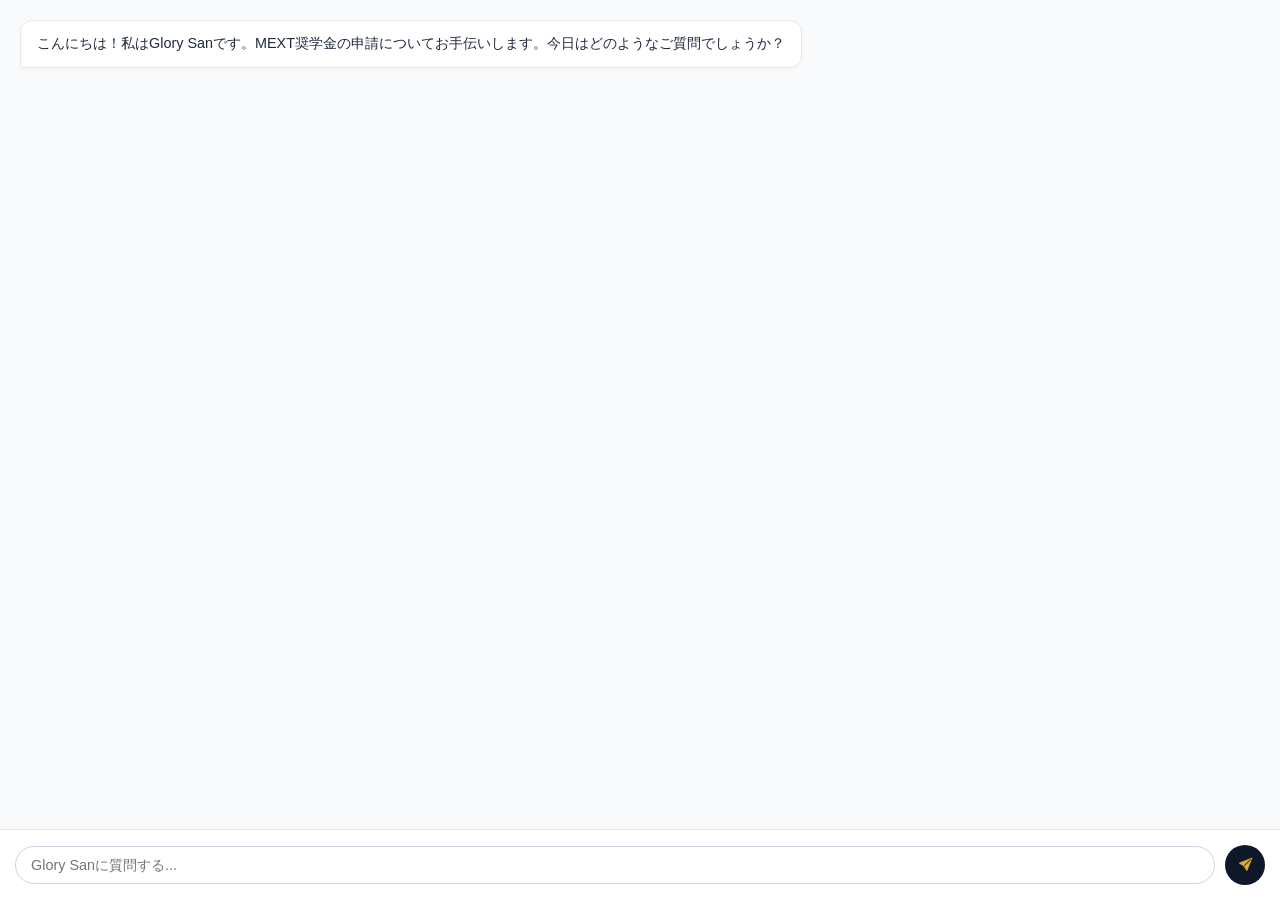
==== chatbot-jp.html @ 20eee343 "Adding the Japanese Version of LLMs" ====
<!DOCTYPE html>
<html lang="ja">
<head>
    <meta charset="UTF-8">
    <meta name="viewport" content="width=device-width, initial-scale=1.0">
    <title>Glory San AI Chat (Japanese)</title>
    <link rel="stylesheet" href="https://cdn.jsdelivr.net/npm/bootstrap-icons@1.11.1/font/bootstrap-icons.css">
    <style>
        /* Modern Chat UI to match Main Theme */
        html, body {
            margin: 0; padding: 0;
            height: 100%;
            overflow: hidden; 
        }
        body { 
            font-family: 'Noto Sans Myanmar', sans-serif; 
            background-color: #f8fafc; color: #1e293b; 
            display: flex; flex-direction: column; 
        }
        #chat-window { 
            flex-grow: 1; overflow-y: auto; padding: 20px; 
            display: flex; flex-direction: column; gap: 15px; 
            scroll-behavior: smooth;
        }
        
        .msg-bubble { 
            max-width: 85%; padding: 12px 16px; 
            border-radius: 12px; font-size: 0.9rem; line-height: 1.5; 
        }
        .bot-msg { 
            background-color: #ffffff; color: #1e293b; 
            align-self: flex-start; border: 1px solid #e2e8f0; 
            border-bottom-left-radius: 2px; box-shadow: 0 2px 5px rgba(0,0,0,0.02); 
        }
        .user-msg { 
            background-color: #0f172a; color: #d4af37; 
            align-self: flex-end; border-bottom-right-radius: 2px; 
            box-shadow: 0 2px 5px rgba(0,0,0,0.05); 
        }
        
        .input-area { 
            display: flex; padding: 15px; background: #ffffff; 
            border-top: 1px solid #e2e8f0; align-items: center;
        }
        input { 
            flex-grow: 1; border: 1px solid #cbd5e1; border-radius: 20px; 
            padding: 10px 15px; outline: none; font-size: 0.9rem; 
            background-color: transparent;
        }
        input:focus { border-color: #d4af37; }
        button { 
            background: #0f172a; color: #d4af37; border: none; 
            width: 40px; height: 40px; border-radius: 50%; 
            margin-left: 10px; cursor: pointer; transition: 0.2s; 
            display: flex; align-items: center; justify-content: center; 
        }
        button:hover { background: #d4af37; color: #0f172a; transform: scale(1.05); }
        
        .typing-indicator { 
            font-size: 0.8rem; color: #64748b; font-style: italic; 
            padding: 0 20px 10px; display: none; 
        }

        @media (prefers-color-scheme: dark) {
            body { background-color: #151e2e; color: #e2e8f0; }
            .bot-msg { background-color: #1e293b; color: #f8fafc; border-color: #334155; }
            .input-area { background: #0b0f19; border-color: #334155; }
            input { color: #f8fafc; border-color: #475569; }
        }
        
        ::-webkit-scrollbar { width: 6px; }
        ::-webkit-scrollbar-track { background: transparent; }
        ::-webkit-scrollbar-thumb { background: #cbd5e1; border-radius: 3px; }
        @media (prefers-color-scheme: dark) { ::-webkit-scrollbar-thumb { background: #475569; } }
    </style>
</head>
<body>

    <div id="chat-window">
        <div class="msg-bubble bot-msg">こんにちは！私はGlory Sanです。MEXT奨学金の申請についてお手伝いします。今日はどのようなご質問でしょうか？</div>
    </div>
    
    <div id="typing" class="typing-indicator">Glory Sanが入力中...</div>
    
    <div class="input-area">
        <input type="text" id="user-input" placeholder="Glory Sanに質問する..." autocomplete="off" onkeypress="handleEnter(event)">
        <button onclick="executeCommand()"><i class="bi bi-send-fill"></i></button>
    </div>

    <script>
        const WORKER_URL = "https://mext-proxy.yannaingkyawtint.workers.dev";
        const MODELS = [
            "liquid/lfm-2.5-2.6b:free",
            "poolside/laguna-s-2.1:free",
            "nvidia/nemotron-3-ultra-550b-a55b:free",
            "google/gemma-4-26b-a4b-it:free"
        ];

        let chatHistory = [];

        // 🌟 ဂျပန်လို ပြောင်းလဲထားသော System Prompt နှင့် Knowledge Base
        const systemPrompt = `あなたは「Glory San」という、知識豊富でフレンドリーな先輩エンジニアリング学生です。
あなたの唯一の目的は、MEXT（文部科学省）奨学金、日本の大学、および応募プロセスについてユーザーを案内することです。

厳格なルール：
1. 必ず【日本語】で回答してください。
2. 回答は簡潔かつ直接的にし、最大2〜3文に収めてください。
3. MEXT、日本、または奨学金に全く関係のない質問をされた場合は、必ず次のように丁寧に断ってください：「私はGlory Sanです。MEXT奨学金や日本への留学に関する質問にのみお答えしています。奨学金の申請について何かお手伝いできることはありますか？」
4. 太字やフォーマットのためにアスタリスク（*）を絶対に使用しないでください。常に自然な人間の言葉で回答してください。

ナレッジベース（以下の情報を基に回答してください）：
- 研究計画書が鍵です。計画書は非常に具体的でなければなりません。明確な課題、使用する具体的な技術的手法、6ヶ月ごとのフェーズに分けた現実的な2年間のタイムライン、そして研究が母国にどのように貢献するかを説明する必要があります。
- 書類の提出規則を厳守してください。申請手続きは非常に厳格です。すべての書類の右上隅に番号を付け、メールのPDFファイルは10MB以下に抑え、学歴を正確に計算してください。
- 筆記試験では空欄を残さないでください。不正解による減点はありません。答えが分からなくても、必ず推測で答えてください。
- 面接では「謙虚さ」を心がけてください。教授から答えられない技術的な質問をされた場合、「分かりません」とだけ答えてはいけません。知っている基本的なことを説明し、日本に到着したらそのテーマについて深く研究する予定であることを丁寧に伝えましょう。
- 入学許可証（LOA）の取得について：大使館の面接に合格したら、大学に入学許可証（LOA）を申請する必要があります。同時に連絡できる大学は最大2校までと厳しく制限されています。
- 厳しい競争が予想されます。合格率は全体的に低く（2027年のデータに基づくと約15.3%）、合格には細部への徹底した注意、高い英語力、そして強い精神力が不可欠です。`;

        async function executeCommand() {
            const inputField = document.getElementById('user-input');
            const userText = inputField.value.trim();
            if (!userText) return;

            const chatWindow = document.getElementById('chat-window');
            const typingIndicator = document.getElementById('typing');
            
            chatWindow.innerHTML += `<div class="msg-bubble user-msg">${userText}</div>`;
            inputField.value = '';
            chatHistory.push({ role: "user", content: userText });
            chatWindow.scrollTop = chatWindow.scrollHeight;
            
            typingIndicator.style.display = "block";
            const activeModel = MODELS[Math.floor(Math.random() * MODELS.length)];

            try {
                const response = await fetch(WORKER_URL, {
                    method: "POST",
                    headers: { "Content-Type": "application/json" },
                    body: JSON.stringify({
                        model: activeModel,
                        messages: [
                            { role: "system", content: systemPrompt },
                            ...chatHistory.slice(-4) 
                        ],
                        temperature: 0.3,
                        max_tokens: 300
                    })
                });

                const data = await response.json();
                typingIndicator.style.display = "none";
                
                if (data.choices && data.choices.length > 0) {
                    const botReply = data.choices[0].message.content.replace(/\*/g, ''); 
                    chatHistory.push({ role: "assistant", content: botReply });
                    chatWindow.innerHTML += `<div class="msg-bubble bot-msg">${botReply}</div>`;
                } else {
                    chatWindow.innerHTML += `<div class="msg-bubble bot-msg">現在リクエストが集中しています。少し待ってからもう一度お試しください。</div>`;
                }
            } catch (error) {
                typingIndicator.style.display = "none";
                chatWindow.innerHTML += `<div class="msg-bubble bot-msg">現在ネットワークへの接続に問題があります。接続を確認してもう一度お試しください。</div>`;
            }
            chatWindow.scrollTop = chatWindow.scrollHeight;
        }

        function handleEnter(event) {
            if (event.key === "Enter") executeCommand();
        }
    </script>
</body>
</html>
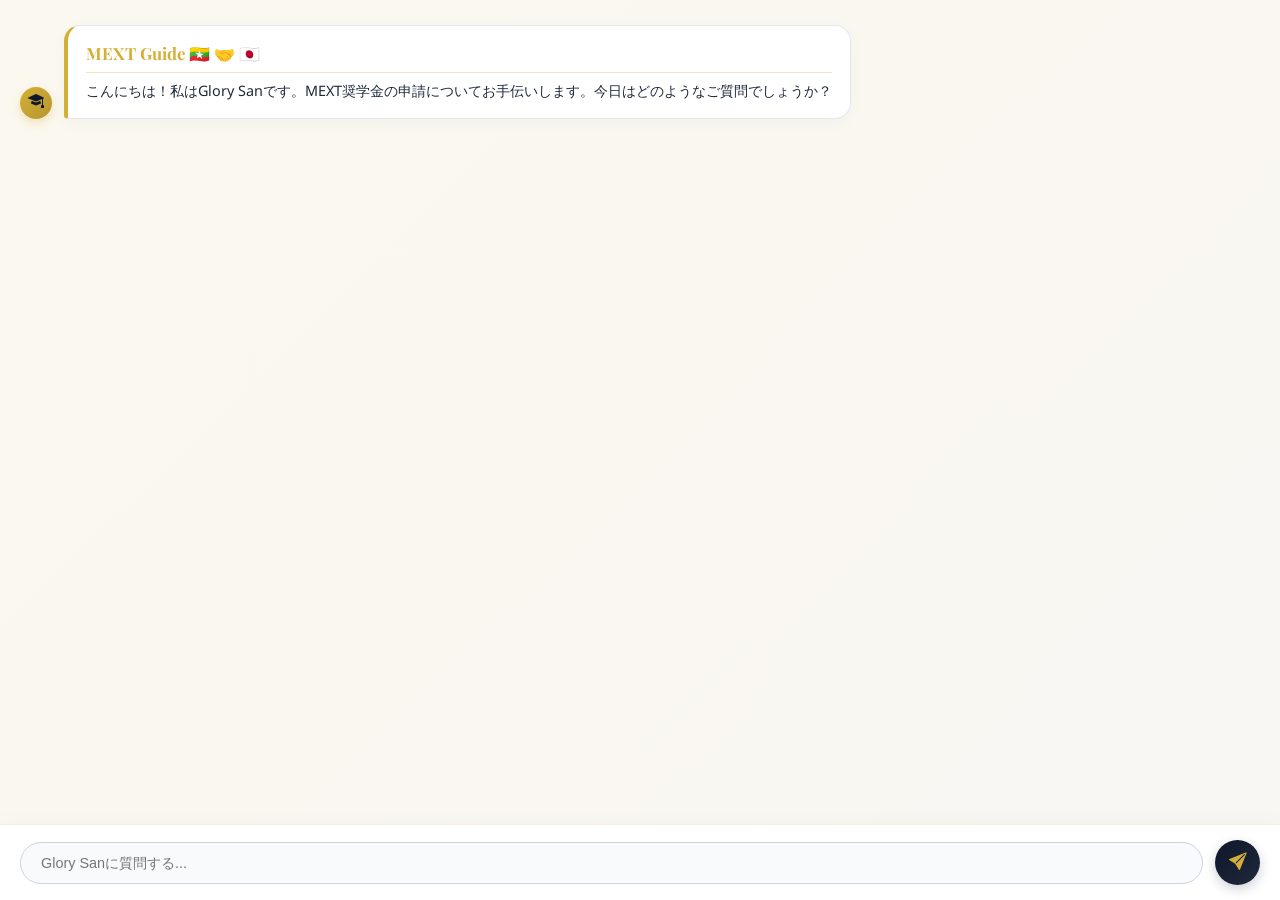
==== commit c79d7fb5: "Chaning the AI design and updating the a bit design" ====
--- a/chatbot-jp.html
+++ b/chatbot-jp.html
@@ -5,67 +5,86 @@
     <meta name="viewport" content="width=device-width, initial-scale=1.0">
     <title>Glory San AI Chat (Japanese)</title>
     <link rel="stylesheet" href="https://cdn.jsdelivr.net/npm/bootstrap-icons@1.11.1/font/bootstrap-icons.css">
+    <link href="https://fonts.googleapis.com/css2?family=Noto+Sans+Myanmar:wght@300;400;500;600&family=Playfair+Display:wght@600;700&display=swap" rel="stylesheet">
     <style>
-        /* Modern Chat UI to match Main Theme */
-        html, body {
-            margin: 0; padding: 0;
-            height: 100%;
-            overflow: hidden; 
-        }
+        /* 🌟 Premium MEXT Theme UI */
+        html, body { margin: 0; padding: 0; height: 100%; overflow: hidden; }
         body { 
             font-family: 'Noto Sans Myanmar', sans-serif; 
-            background-color: #f8fafc; color: #1e293b; 
+            background-color: #fdfbf7; 
+            color: #1e293b; 
             display: flex; flex-direction: column; 
         }
         #chat-window { 
-            flex-grow: 1; overflow-y: auto; padding: 20px; 
-            display: flex; flex-direction: column; gap: 15px; 
+            flex-grow: 1; overflow-y: auto; padding: 25px 20px; 
+            display: flex; flex-direction: column; gap: 20px; 
             scroll-behavior: smooth;
-        }
-        
+            background: linear-gradient(135deg, rgba(212, 175, 55, 0.04) 0%, rgba(15, 23, 42, 0.02) 100%);
+        }
+        
+        .msg-row { display: flex; gap: 12px; align-items: flex-end; width: 100%; }
+        .msg-row.bot { justify-content: flex-start; }
+        .msg-row.user { justify-content: flex-end; }
+
+        .avatar {
+            width: 32px; height: 32px; border-radius: 50%;
+            background: linear-gradient(135deg, #d4af37 0%, #b8962e 100%);
+            color: #0f172a; display: flex; align-items: center; justify-content: center;
+            font-size: 1rem; flex-shrink: 0; box-shadow: 0 4px 10px rgba(212, 175, 55, 0.3);
+        }
+
         .msg-bubble { 
-            max-width: 85%; padding: 12px 16px; 
-            border-radius: 12px; font-size: 0.9rem; line-height: 1.5; 
+            max-width: 82%; padding: 14px 18px; 
+            border-radius: 16px; font-size: 0.9rem; line-height: 1.6; 
+            box-shadow: 0 4px 15px rgba(0,0,0,0.03);
         }
         .bot-msg { 
             background-color: #ffffff; color: #1e293b; 
-            align-self: flex-start; border: 1px solid #e2e8f0; 
-            border-bottom-left-radius: 2px; box-shadow: 0 2px 5px rgba(0,0,0,0.02); 
+            border: 1px solid #e2e8f0; border-bottom-left-radius: 4px; 
+            border-left: 4px solid #d4af37;
         }
         .user-msg { 
-            background-color: #0f172a; color: #d4af37; 
-            align-self: flex-end; border-bottom-right-radius: 2px; 
-            box-shadow: 0 2px 5px rgba(0,0,0,0.05); 
+            background-color: #0f172a; color: #f8fafc; 
+            border-bottom-right-radius: 4px; border-right: 4px solid #d4af37; 
         }
         
         .input-area { 
-            display: flex; padding: 15px; background: #ffffff; 
-            border-top: 1px solid #e2e8f0; align-items: center;
+            display: flex; padding: 15px 20px; background: #ffffff; 
+            border-top: 1px solid rgba(212, 175, 55, 0.2); align-items: center; gap: 12px;
+            box-shadow: 0 -5px 20px rgba(0,0,0,0.02);
         }
         input { 
-            flex-grow: 1; border: 1px solid #cbd5e1; border-radius: 20px; 
-            padding: 10px 15px; outline: none; font-size: 0.9rem; 
-            background-color: transparent;
-        }
-        input:focus { border-color: #d4af37; }
+            flex-grow: 1; border: 1px solid #cbd5e1; border-radius: 50px; 
+            padding: 12px 20px; outline: none; font-size: 0.9rem; 
+            background-color: #f8fafc; transition: all 0.3s;
+        }
+        input:focus { 
+            border-color: #d4af37; background-color: #ffffff; 
+            box-shadow: 0 0 0 3px rgba(212, 175, 55, 0.15); 
+        }
         button { 
-            background: #0f172a; color: #d4af37; border: none; 
-            width: 40px; height: 40px; border-radius: 50%; 
-            margin-left: 10px; cursor: pointer; transition: 0.2s; 
-            display: flex; align-items: center; justify-content: center; 
-        }
-        button:hover { background: #d4af37; color: #0f172a; transform: scale(1.05); }
+            background: linear-gradient(135deg, #0f172a 0%, #1e293b 100%); 
+            color: #d4af37; border: none; width: 45px; height: 45px; border-radius: 50%; 
+            cursor: pointer; transition: 0.3s; display: flex; align-items: center; justify-content: center; 
+            font-size: 1.1rem; box-shadow: 0 4px 12px rgba(15, 23, 42, 0.2);
+        }
+        button:hover { background: #d4af37; color: #0f172a; transform: translateY(-2px) scale(1.05); }
         
         .typing-indicator { 
             font-size: 0.8rem; color: #64748b; font-style: italic; 
-            padding: 0 20px 10px; display: none; 
+            padding: 0 20px 10px 55px; display: none; 
         }
 
         @media (prefers-color-scheme: dark) {
-            body { background-color: #151e2e; color: #e2e8f0; }
+            body { background-color: #0b0f19; color: #e2e8f0; }
+            #chat-window { background: linear-gradient(135deg, rgba(15, 23, 42, 0.9) 0%, rgba(15, 23, 42, 1) 100%); }
             .bot-msg { background-color: #1e293b; color: #f8fafc; border-color: #334155; }
-            .input-area { background: #0b0f19; border-color: #334155; }
-            input { color: #f8fafc; border-color: #475569; }
+            .user-msg { background-color: #d4af37; color: #0f172a; border-right: none; }
+            .input-area { background: #0b0f19; border-top-color: #334155; }
+            input { background-color: #151e2e; color: #f8fafc; border-color: #334155; }
+            input:focus { border-color: #d4af37; background-color: #1e293b; }
+            button { background: #d4af37; color: #0f172a; }
+            button:hover { background: #fcd34d; }
         }
         
         ::-webkit-scrollbar { width: 6px; }
@@ -77,7 +96,15 @@
 <body>
 
     <div id="chat-window">
-        <div class="msg-bubble bot-msg">こんにちは！私はGlory Sanです。MEXT奨学金の申請についてお手伝いします。今日はどのようなご質問でしょうか？</div>
+        <div class="msg-row bot">
+            <div class="avatar"><i class="bi bi-mortarboard-fill"></i></div>
+            <div class="msg-bubble bot-msg">
+                <strong style="font-family: 'Playfair Display', serif; font-size: 1.05rem; color: #d4af37; display: block; border-bottom: 1px solid rgba(212, 175, 55, 0.3); padding-bottom: 5px; margin-bottom: 8px;">
+                    MEXT Guide 🇲🇲 🤝 🇯🇵
+                </strong>
+                こんにちは！私はGlory Sanです。MEXT奨学金の申請についてお手伝いします。今日はどのようなご質問でしょうか？
+            </div>
+        </div>
     </div>
     
     <div id="typing" class="typing-indicator">Glory Sanが入力中...</div>
@@ -98,7 +125,6 @@
 
         let chatHistory = [];
 
-        // 🌟 ဂျပန်လို ပြောင်းလဲထားသော System Prompt နှင့် Knowledge Base
         const systemPrompt = `あなたは「Glory San」という、知識豊富でフレンドリーな先輩エンジニアリング学生です。
 あなたの唯一の目的は、MEXT（文部科学省）奨学金、日本の大学、および応募プロセスについてユーザーを案内することです。
 
@@ -124,7 +150,10 @@
             const chatWindow = document.getElementById('chat-window');
             const typingIndicator = document.getElementById('typing');
             
-            chatWindow.innerHTML += `<div class="msg-bubble user-msg">${userText}</div>`;
+            chatWindow.innerHTML += `
+                <div class="msg-row user">
+                    <div class="msg-bubble user-msg">${userText}</div>
+                </div>`;
             inputField.value = '';
             chatHistory.push({ role: "user", content: userText });
             chatWindow.scrollTop = chatWindow.scrollHeight;
@@ -153,13 +182,25 @@
                 if (data.choices && data.choices.length > 0) {
                     const botReply = data.choices[0].message.content.replace(/\*/g, ''); 
                     chatHistory.push({ role: "assistant", content: botReply });
-                    chatWindow.innerHTML += `<div class="msg-bubble bot-msg">${botReply}</div>`;
+                    chatWindow.innerHTML += `
+                        <div class="msg-row bot">
+                            <div class="avatar"><i class="bi bi-robot"></i></div>
+                            <div class="msg-bubble bot-msg">${botReply}</div>
+                        </div>`;
                 } else {
-                    chatWindow.innerHTML += `<div class="msg-bubble bot-msg">現在リクエストが集中しています。少し待ってからもう一度お試しください。</div>`;
+                    chatWindow.innerHTML += `
+                        <div class="msg-row bot">
+                            <div class="avatar"><i class="bi bi-exclamation-triangle"></i></div>
+                            <div class="msg-bubble bot-msg">現在リクエストが集中しています。少し待ってからもう一度お試しください。</div>
+                        </div>`;
                 }
             } catch (error) {
                 typingIndicator.style.display = "none";
-                chatWindow.innerHTML += `<div class="msg-bubble bot-msg">現在ネットワークへの接続に問題があります。接続を確認してもう一度お試しください。</div>`;
+                chatWindow.innerHTML += `
+                    <div class="msg-row bot">
+                        <div class="avatar" style="background: #ef4444; color: white;"><i class="bi bi-wifi-off"></i></div>
+                        <div class="msg-bubble bot-msg">現在ネットワークへの接続に問題があります。接続を確認してもう一度お試しください。このような場合はVPNを使用すると解決することがあります！</div>
+                    </div>`;
             }
             chatWindow.scrollTop = chatWindow.scrollHeight;
         }
